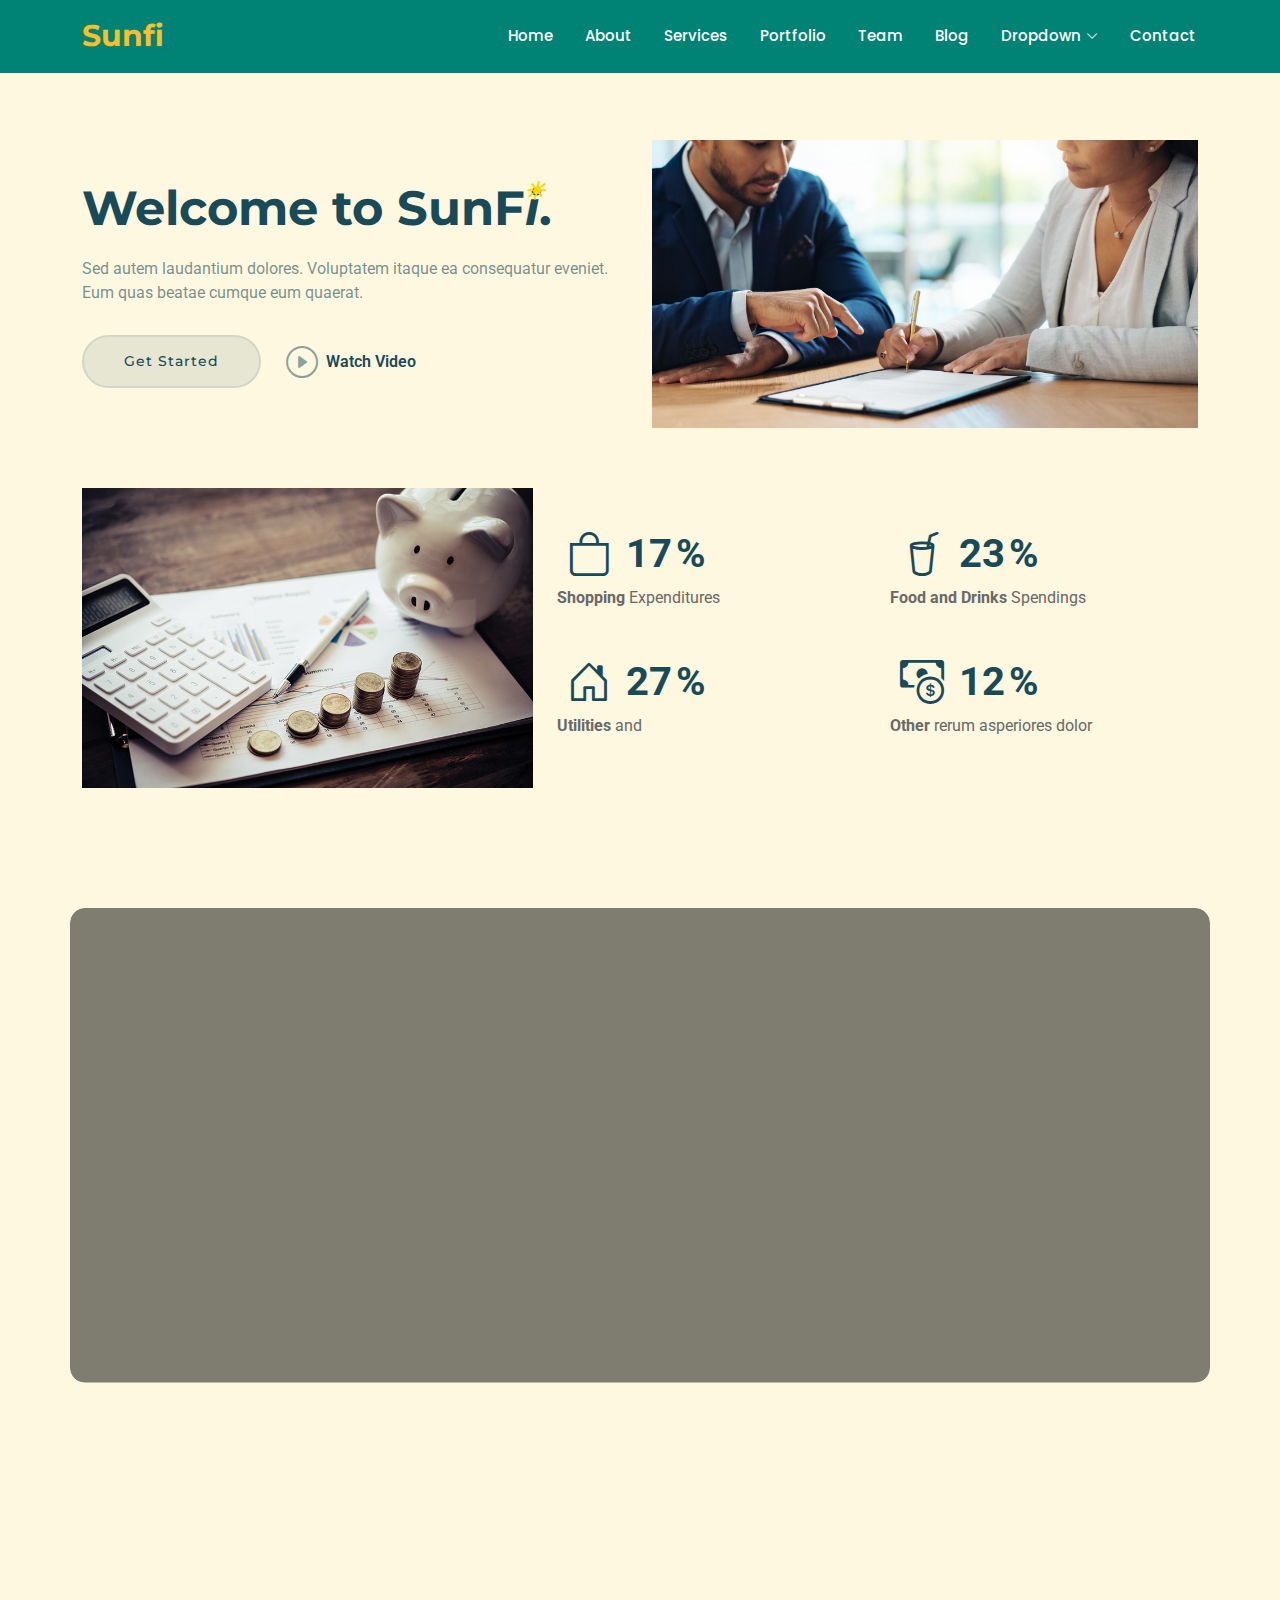
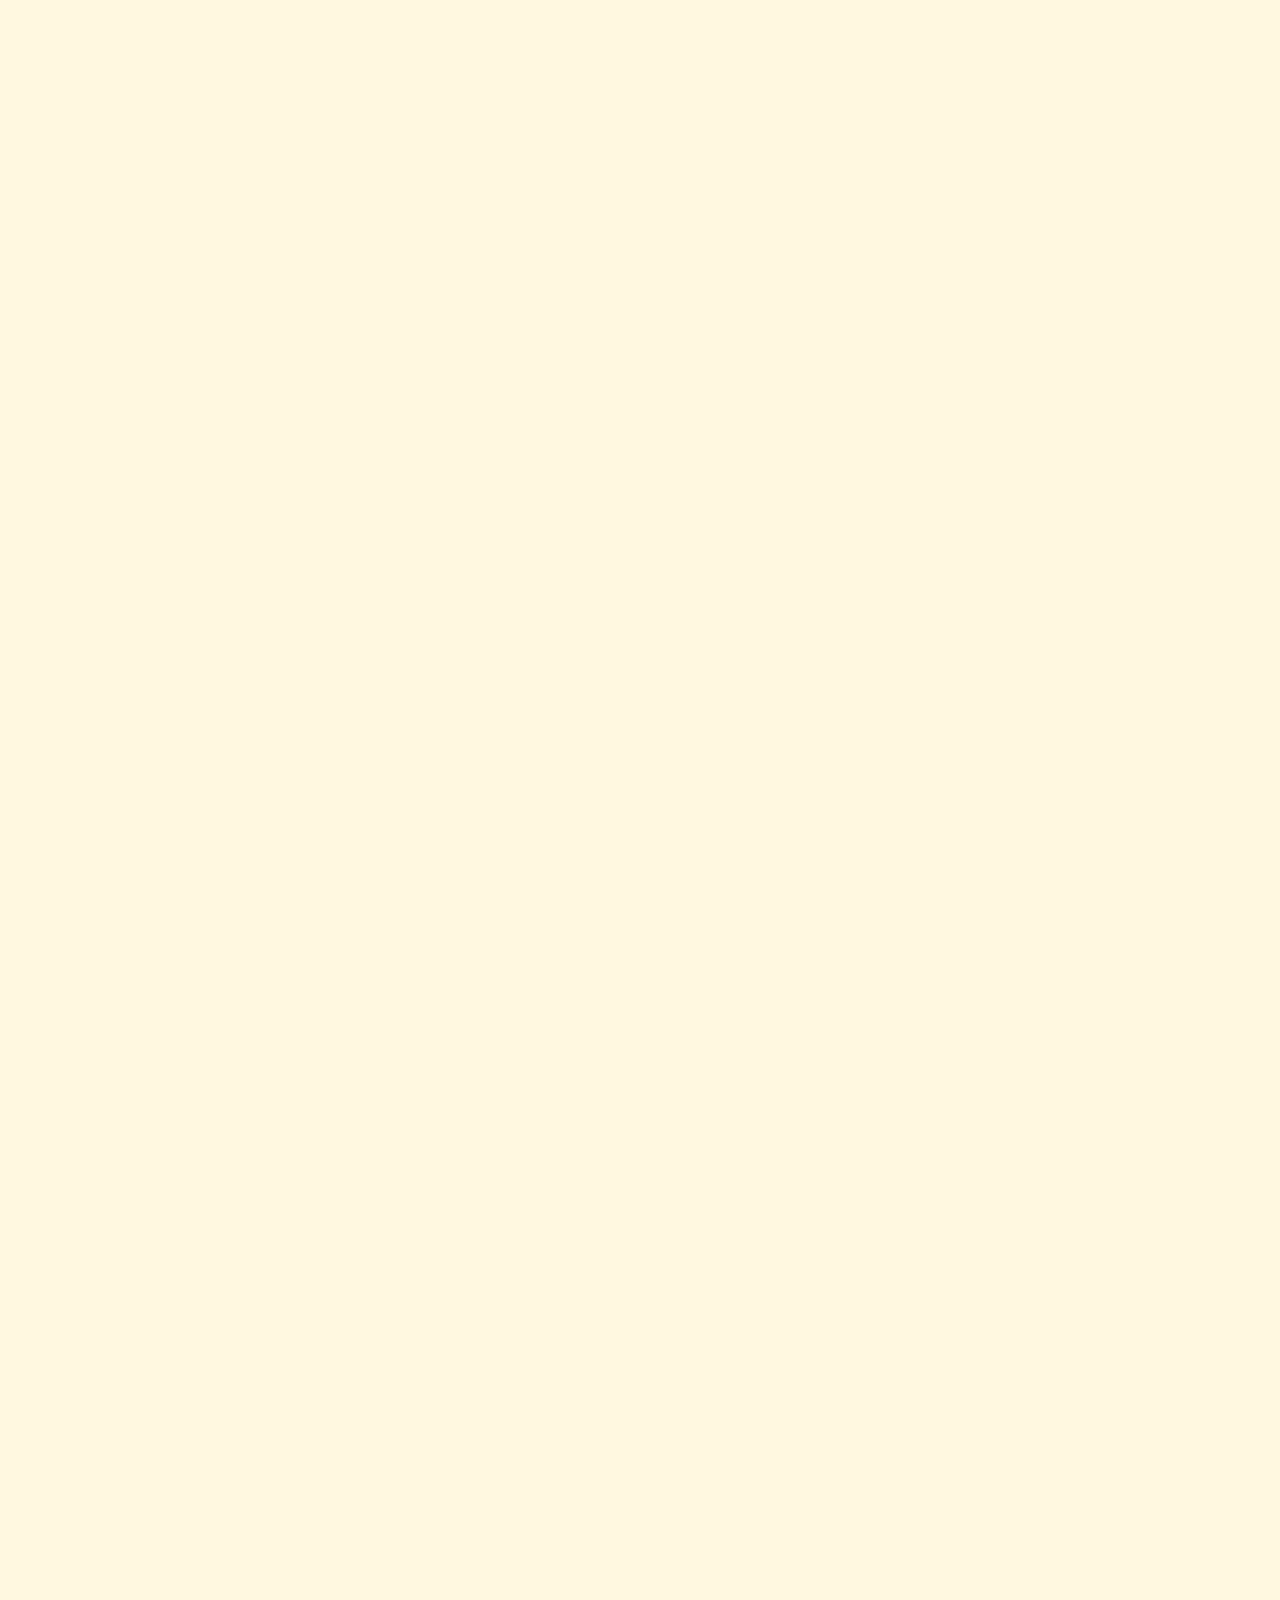
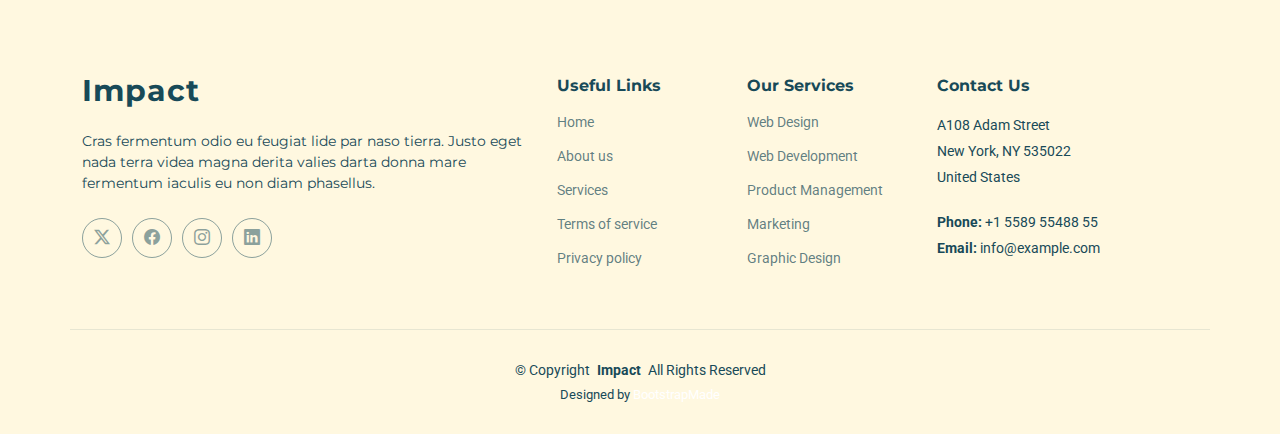
==== Impact/Impact/index.html @ 677fd8f8 "finance health checck" ====
<!DOCTYPE html>
<html lang="en">

<head>
  <meta charset="utf-8">
  <meta content="width=device-width, initial-scale=1.0" name="viewport">
  <title>Index - Impact Bootstrap Template</title>
  <meta name="description" content="">
  <meta name="keywords" content="">

  <!-- Favicons -->
  <link href="assets/img/favicon.png" rel="icon">
  <link href="assets/img/apple-touch-icon.png" rel="apple-touch-icon">

  <!-- Fonts -->
  <link href="https://fonts.googleapis.com" rel="preconnect">
  <link href="https://fonts.gstatic.com" rel="preconnect" crossorigin>
  <link href="https://fonts.googleapis.com/css2?family=Roboto:ital,wght@0,100;0,300;0,400;0,500;0,700;0,900;1,100;1,300;1,400;1,500;1,700;1,900&family=Montserrat:ital,wght@0,100;0,200;0,300;0,400;0,500;0,600;0,700;0,800;0,900;1,100;1,200;1,300;1,400;1,500;1,600;1,700;1,800;1,900&family=Poppins:ital,wght@0,100;0,200;0,300;0,400;0,500;0,600;0,700;0,800;0,900;1,100;1,200;1,300;1,400;1,500;1,600;1,700;1,800;1,900&display=swap" rel="stylesheet">

  <!-- Vendor CSS Files -->
  <link href="assets/vendor/bootstrap/css/bootstrap.min.css" rel="stylesheet">
  <link href="assets/vendor/bootstrap-icons/bootstrap-icons.css" rel="stylesheet">
  <link href="assets/vendor/aos/aos.css" rel="stylesheet">
  <link href="assets/vendor/glightbox/css/glightbox.min.css" rel="stylesheet">
  <link href="assets/vendor/swiper/swiper-bundle.min.css" rel="stylesheet">

  <!-- Main CSS File -->
  <link href="assets/css/main.css" rel="stylesheet">

  <!-- =======================================================
  * Template Name: Impact
  * Template URL: https://bootstrapmade.com/impact-bootstrap-business-website-template/
  * Updated: Aug 07 2024 with Bootstrap v5.3.3
  * Author: BootstrapMade.com
  * License: https://bootstrapmade.com/license/
  ======================================================== -->

  <style>
    .sun-dot {
      position: relative;
      display: inline-block;
  }
  
  .sun-dot::after {
      content: '☀'; /* Sun emoji */
      font-size: 0.5em; /* Reduce the size */
      position: absolute;
      top: -3px; /* Move it up slightly */
      left: -1px; /* Move it closer to the "i" */
      color: gold; /* Keep the gold color */
  }
    </style>
  
</head>

<body class="index-page">

  <header id="header" class="header fixed-top">

    <div class="branding d-flex align-items-cente">

      <div class="container position-relative d-flex align-items-center justify-content-between">
        <a href="index.html" class="logo d-flex align-items-center">
          <!-- Uncomment the line below if you also wish to use an image logo -->
          <!-- <img src="assets/img/logo.png" alt=""> -->
          <h1 class="sitename">Sunfi</h1>
          <span>.</span>
        </a>

        <nav id="navmenu" class="navmenu">
          <ul>
            <li><a href="#hero" class="active">Home<br></a></li>
            <li><a href="#about">About</a></li>
            <li><a href="#services">Services</a></li>
            <li><a href="#portfolio">Portfolio</a></li>
            <li><a href="#team">Team</a></li>
            <li><a href="blog.html">Blog</a></li>
            <li class="dropdown"><a href="#"><span>Dropdown</span> <i class="bi bi-chevron-down toggle-dropdown"></i></a>
              <ul>
                <li><a href="#">Dropdown 1</a></li>
                <li class="dropdown"><a href="#"><span>Deep Dropdown</span> <i class="bi bi-chevron-down toggle-dropdown"></i></a>
                  <ul>
                    <li><a href="#">Deep Dropdown 1</a></li>
                    <li><a href="#">Deep Dropdown 2</a></li>
                    <li><a href="#">Deep Dropdown 3</a></li>
                    <li><a href="#">Deep Dropdown 4</a></li>
                    <li><a href="#">Deep Dropdown 5</a></li>
                  </ul>
                </li>
                <li><a href="#">Dropdown 2</a></li>
                <li><a href="#">Dropdown 3</a></li>
                <li><a href="#">Dropdown 4</a></li>
              </ul>
            </li>
            <li><a href="#contact">Contact</a></li>
          </ul>
          <i class="mobile-nav-toggle d-xl-none bi bi-list"></i>
        </nav>

      </div>

    </div>

  </header>

  <main class="main">

    <!-- Hero Section -->
    <section id="hero" class="hero section accent-background">

      <div class="container position-relative" data-aos="fade-up" data-aos-delay="100">
        <div class="row gy-5 justify-content-between">
          <div class="col-lg-6 order-2 order-lg-1 d-flex flex-column justify-content-center">
            <h2>
              <span>Welcome to </span>
              <span class="accent">SunF<i class="sun-dot">i</i>.</span>
            </h2>
            <p>Sed autem laudantium dolores. Voluptatem itaque ea consequatur eveniet. Eum quas beatae cumque eum quaerat.</p>
            <div class="d-flex">
              <a href="#services" class="btn-get-started">Get Started</a>
              <a href="https://www.youtube.com/watch?v=Y7f98aduVJ8" class="glightbox btn-watch-video d-flex align-items-center"><i class="bi bi-play-circle"></i><span>Watch Video</span></a>
            </div>
          </div>
          <div class="col-lg-6 order-1 order-lg-4">
            <img src="assets/img/finance_img_main.jpg" class="img-fluid" alt="">
          </div>
        </div>
      </div>

      
    </section><!-- /Hero Section -->

    

    <!-- Stats Section -->
    <section id="stats" class="stats section">

      <div class="container" data-aos="fade-up" data-aos-delay="100">

        <div class="row gy-4 align-items-center">

          <div class="col-lg-5">
            <img src="assets/img/financialhealth2.jpg" alt="" class="img-fluid">
          </div>

          <div class="col-lg-7">

            <div class="row gy-4">

              <div class="col-lg-6">
                <div class="stats-item d-flex">
                  <i class="bi bi-bag flex-shrink-0"></i>
                  <div style="display: flex; align-items: center; gap: 4px;">
                    <span data-purecounter-start="0" data-purecounter-end="22" data-purecounter-duration="1" class="purecounter"></span>
                    <span class="percentage-symbol">%</span>
                    
                  </div>  
                </div>
                
                <p style="display: flex; align-items: left; gap: 4px; color:  rgb(105, 105, 105)"><strong>Shopping</strong> <span>Expenditures</span></p>
              </div><!-- End Stats Item -->

              <div class="col-lg-6">
                <div class="stats-item d-flex">
                  <i class="bi bi-cup-straw flex-shrink-0"></i>
                  <div style="display: flex; align-items: center; gap: 4px;">
                    <span data-purecounter-start="0" data-purecounter-end="29" data-purecounter-duration="1" class="purecounter"></span>
                    <span class="percentage-symbol">%</span>  
                  </div>
                </div>
               <p style="display: flex; align-items: center; gap: 4px; color:  rgb(105, 105, 105)"><strong>Food and Drinks</strong> <span>Spendings</span></p>
              </div><!-- End Stats Item -->

              <div class="col-lg-6">
                <div class="stats-item d-flex">
                  <i class="bi bi-house-door flex-shrink-0"></i>
                  <div style="display: flex; align-items: center; gap: 4px;">
                    <span data-purecounter-start="0" data-purecounter-end="34" data-purecounter-duration="1" class="purecounter"></span>
                    <span class="percentage-symbol">%</span>
                  </div>
                </div>
                <p style="display: flex; align-items: left; gap: 4px; color:  rgb(105, 105, 105)"><strong>Utilities</strong> <span>and</span></p>
              </div><!-- End Stats Item -->

              <div class="col-lg-6">
                <div class="stats-item d-flex">
                  <i class="bi bi-cash-coin flex-shrink-0"></i>
                  <div style="display: flex; align-items: center; gap: 4px;">
                    <span data-purecounter-start="0" data-purecounter-end="15" data-purecounter-duration="1" class="purecounter"></span>
                    <span class="percentage-symbol">%</span>
                  </div>
                </div>
                <p style="display: flex; align-items: left; gap: 4px; color:  rgb(105, 105, 105)"><strong>Other</strong> <span>rerum asperiores dolor</span></p>
                  
              </div><!-- End Stats Item -->
              
              
            </div>

          </div>

        </div>

      </div>

    </section><!-- /Stats Section -->

    <!-- Call To Action Section -->
    <section id="call-to-action" class="call-to-action section dark-background">

      <div class="container">
        <img src="assets/img/cta-bg.jpg" alt="">
        <div class="content row justify-content-center" data-aos="zoom-in" data-aos-delay="100">
          <div class="col-xl-10">
            <div class="text-center">
              <a href="https://www.youtube.com/watch?v=Y7f98aduVJ8" class="glightbox play-btn"></a>
              <h3>Call To Action</h3>
              <p>Duis aute irure dolor in reprehenderit in voluptate velit esse cillum dolore eu fugiat nulla pariatur. Excepteur sint occaecat cupidatat non proident, sunt in culpa qui officia deserunt mollit anim id est laborum.</p>
              <a class="cta-btn" href="#">Call To Action</a>
            </div>
          </div>
        </div>
      </div>

    </section><!-- /Call To Action Section -->

    <!-- Services Section -->
    <section id="services" class="services section">

      <!-- Section Title -->
      <div class="container section-title" data-aos="fade-up">
        <h2>Our Services</h2>
        <p>Necessitatibus eius consequatur ex aliquid fuga eum quidem sint consectetur velit</p>
      </div><!-- End Section Title -->

      <div class="container">

        <div class="row gy-4">

          <div class="col-lg-3 col-md-6" data-aos="fade-up" data-aos-delay="100">
            <div class="service-item  position-relative">
              <div class="icon">
                <i class="bi bi-activity"></i>
              </div>
              <h3>Personal Finance</h3>
              <p>Provident nihil minus qui consequatur non omnis maiores. Eos accusantium minus dolores iure perferendis tempore et consequatur.</p>
              <a href="service-details.html" class="readmore stretched-link">Chat With Sunny <i class="bi bi-arrow-right"></i></a>
            </div>
          </div><!-- End Service Item -->

          <div class="col-lg-3 col-md-6" data-aos="fade-up" data-aos-delay="200">
            <div class="service-item position-relative">
              <div class="icon">
                <i class="bi bi-broadcast"></i>
              </div>
              <h3>Investments</h3>
              <p>Ut autem aut autem non a. Sint sint sit facilis nam iusto sint. Libero corrupti neque eum hic non ut nesciunt dolorem.</p>
              <a href="service-details.html" class="readmore stretched-link">Chat With Sunny <i class="bi bi-arrow-right"></i></a>
            </div>
          </div><!-- End Service Item -->

          <div class="col-lg-3 col-md-6" data-aos="fade-up" data-aos-delay="300">
            <div class="service-item position-relative">
              <div class="icon">
                <i class="bi bi-easel"></i>
              </div>
              <h3>Financial Products</h3>
              <p>Ut excepturi voluptatem nisi sed. Quidem fuga consequatur. Minus ea aut. Vel qui id voluptas adipisci eos earum corrupti.</p>
              <a href="service-details.html" class="readmore stretched-link">Chat With Sunny <i class="bi bi-arrow-right"></i></a>
            </div>
          </div><!-- End Service Item -->

          <div class="col-lg-3 col-md-6" data-aos="fade-up" data-aos-delay="200">
            <div class="service-item position-relative">
              <div class="icon">
                <i class="bi bi-broadcast"></i>
              </div>
              <h3>Insurances</h3>
              <p>Ut autem aut autem non a. Sint sint sit facilis nam iusto sint. Libero corrupti neque eum hic non ut nesciunt dolorem.</p>
              <a href="service-details.html" class="readmore stretched-link">Chat With Sunny <i class="bi bi-arrow-right"></i></a>
            </div>
          </div><!-- End Service Item -->


        </div>

      </div>

    </section><!-- /Services Section -->

   

   


    <!-- Pricing Section -->
    <section id="pricing" class="pricing section">

      <!-- Section Title -->
      <div class="container section-title" data-aos="fade-up">
        <h2>Pricing</h2>
        <p>Necessitatibus eius consequatur ex aliquid fuga eum quidem sint consectetur velit</p>
      </div><!-- End Section Title -->

      <div class="container" data-aos="zoom-in" data-aos-delay="100">

        <div class="row g-4">

          <div class="col-lg-4">
            <div class="pricing-item">
              <h3>Free Plan</h3>
              <div class="icon">
                <i class="bi bi-box"></i>
              </div>
              <h4><sup>$</sup>0<span> / month</span></h4>
              <ul>
                <li><i class="bi bi-check"></i> <span>Quam adipiscing vitae proin</span></li>
                <li><i class="bi bi-check"></i> <span>Nec feugiat nisl pretium</span></li>
                <li><i class="bi bi-check"></i> <span>Nulla at volutpat diam uteera</span></li>
                <li class="na"><i class="bi bi-x"></i> <span>Pharetra massa massa ultricies</span></li>
                <li class="na"><i class="bi bi-x"></i> <span>Massa ultricies mi quis hendrerit</span></li>
              </ul>
              <div class="text-center"><a href="#" class="buy-btn">Buy Now</a></div>
            </div>
          </div><!-- End Pricing Item -->

          <div class="col-lg-4">
            <div class="pricing-item featured">
              <h3>Business Plan</h3>
              <div class="icon">
                <i class="bi bi-rocket"></i>
              </div>

              <h4><sup>$</sup>29<span> / month</span></h4>
              <ul>
                <li><i class="bi bi-check"></i> <span>Quam adipiscing vitae proin</span></li>
                <li><i class="bi bi-check"></i> <span>Nec feugiat nisl pretium</span></li>
                <li><i class="bi bi-check"></i> <span>Nulla at volutpat diam uteera</span></li>
                <li><i class="bi bi-check"></i> <span>Pharetra massa massa ultricies</span></li>
                <li><i class="bi bi-check"></i> <span>Massa ultricies mi quis hendrerit</span></li>
              </ul>
              <div class="text-center"><a href="#" class="buy-btn">Buy Now</a></div>
            </div>
          </div><!-- End Pricing Item -->

          <div class="col-lg-4">
            <div class="pricing-item">
              <h3>Developer Plan</h3>
              <div class="icon">
                <i class="bi bi-send"></i>
              </div>
              <h4><sup>$</sup>49<span> / month</span></h4>
              <ul>
                <li><i class="bi bi-check"></i> <span>Quam adipiscing vitae proin</span></li>
                <li><i class="bi bi-check"></i> <span>Nec feugiat nisl pretium</span></li>
                <li><i class="bi bi-check"></i> <span>Nulla at volutpat diam uteera</span></li>
                <li><i class="bi bi-check"></i> <span>Pharetra massa massa ultricies</span></li>
                <li><i class="bi bi-check"></i> <span>Massa ultricies mi quis hendrerit</span></li>
              </ul>
              <div class="text-center"><a href="#" class="buy-btn">Buy Now</a></div>
            </div>
          </div><!-- End Pricing Item -->

        </div>

      </div>

    </section><!-- /Pricing Section -->

    

    


  </main>

  <footer id="footer" class="footer accent-background">

    <div class="container footer-top">
      <div class="row gy-4">
        <div class="col-lg-5 col-md-12 footer-about">
          <a href="index.html" class="logo d-flex align-items-center">
            <span class="sitename">Impact</span>
          </a>
          <p>Cras fermentum odio eu feugiat lide par naso tierra. Justo eget nada terra videa magna derita valies darta donna mare fermentum iaculis eu non diam phasellus.</p>
          <div class="social-links d-flex mt-4">
            <a href=""><i class="bi bi-twitter-x"></i></a>
            <a href=""><i class="bi bi-facebook"></i></a>
            <a href=""><i class="bi bi-instagram"></i></a>
            <a href=""><i class="bi bi-linkedin"></i></a>
          </div>
        </div>

        <div class="col-lg-2 col-6 footer-links">
          <h4>Useful Links</h4>
          <ul>
            <li><a href="#">Home</a></li>
            <li><a href="#">About us</a></li>
            <li><a href="#">Services</a></li>
            <li><a href="#">Terms of service</a></li>
            <li><a href="#">Privacy policy</a></li>
          </ul>
        </div>

        <div class="col-lg-2 col-6 footer-links">
          <h4>Our Services</h4>
          <ul>
            <li><a href="#">Web Design</a></li>
            <li><a href="#">Web Development</a></li>
            <li><a href="#">Product Management</a></li>
            <li><a href="#">Marketing</a></li>
            <li><a href="#">Graphic Design</a></li>
          </ul>
        </div>

        <div class="col-lg-3 col-md-12 footer-contact text-center text-md-start">
          <h4>Contact Us</h4>
          <p>A108 Adam Street</p>
          <p>New York, NY 535022</p>
          <p>United States</p>
          <p class="mt-4"><strong>Phone:</strong> <span>+1 5589 55488 55</span></p>
          <p><strong>Email:</strong> <span>info@example.com</span></p>
        </div>

      </div>
    </div>

    <div class="container copyright text-center mt-4">
      <p>© <span>Copyright</span> <strong class="px-1 sitename">Impact</strong> <span>All Rights Reserved</span></p>
      <div class="credits">
        <!-- All the links in the footer should remain intact. -->
        <!-- You can delete the links only if you've purchased the pro version. -->
        <!-- Licensing information: https://bootstrapmade.com/license/ -->
        <!-- Purchase the pro version with working PHP/AJAX contact form: [buy-url] -->
        Designed by <a href="https://bootstrapmade.com/">BootstrapMade</a>
      </div>
    </div>

  </footer>

  <!-- Scroll Top -->
  <a href="#" id="scroll-top" class="scroll-top d-flex align-items-center justify-content-center"><i class="bi bi-arrow-up-short"></i></a>

  <!-- Preloader -->
  <div id="preloader"></div>

  <!-- Vendor JS Files -->
  <script src="assets/vendor/bootstrap/js/bootstrap.bundle.min.js"></script>
  <script src="assets/vendor/php-email-form/validate.js"></script>
  <script src="assets/vendor/aos/aos.js"></script>
  <script src="assets/vendor/glightbox/js/glightbox.min.js"></script>
  <script src="assets/vendor/swiper/swiper-bundle.min.js"></script>
  <script src="assets/vendor/purecounter/purecounter_vanilla.js"></script>
  <script src="assets/vendor/imagesloaded/imagesloaded.pkgd.min.js"></script>
  <script src="assets/vendor/isotope-layout/isotope.pkgd.min.js"></script>

  <!-- Main JS File -->
  <script src="assets/js/main.js"></script>

</body>

</html>
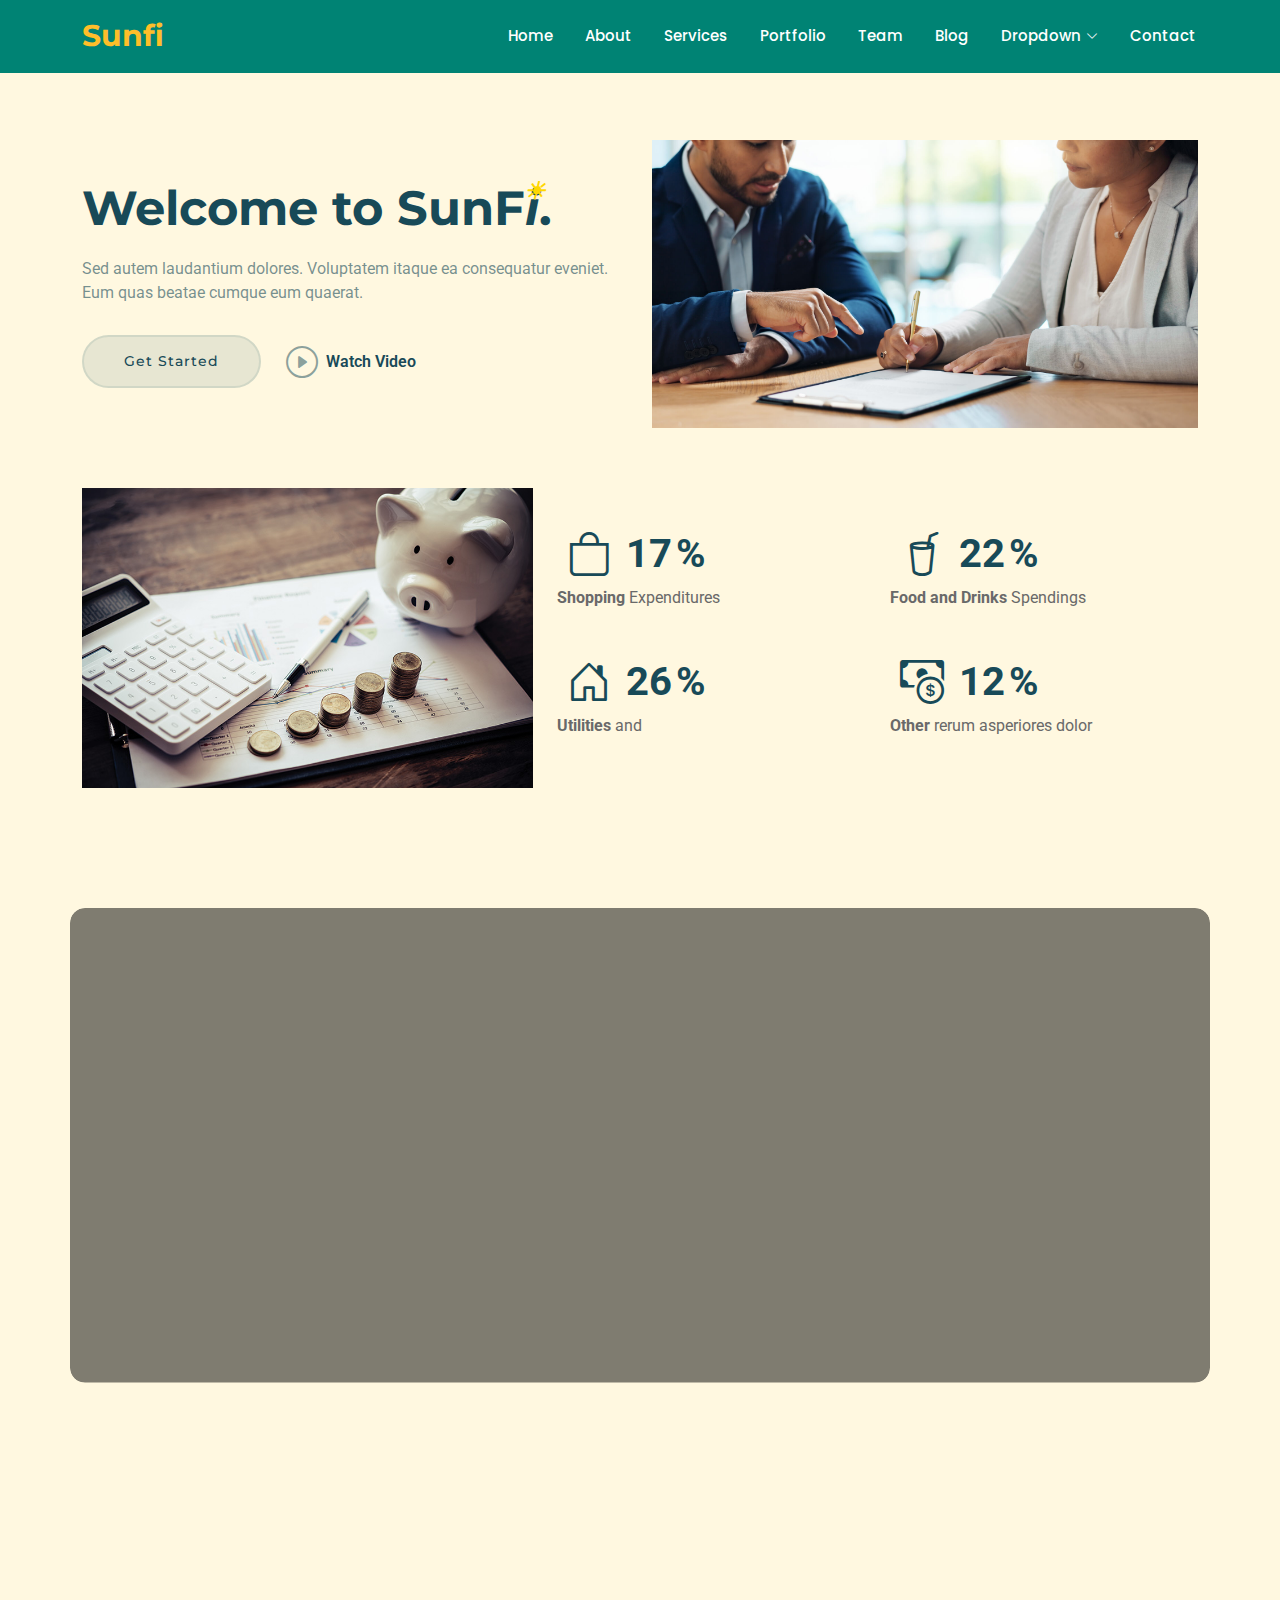
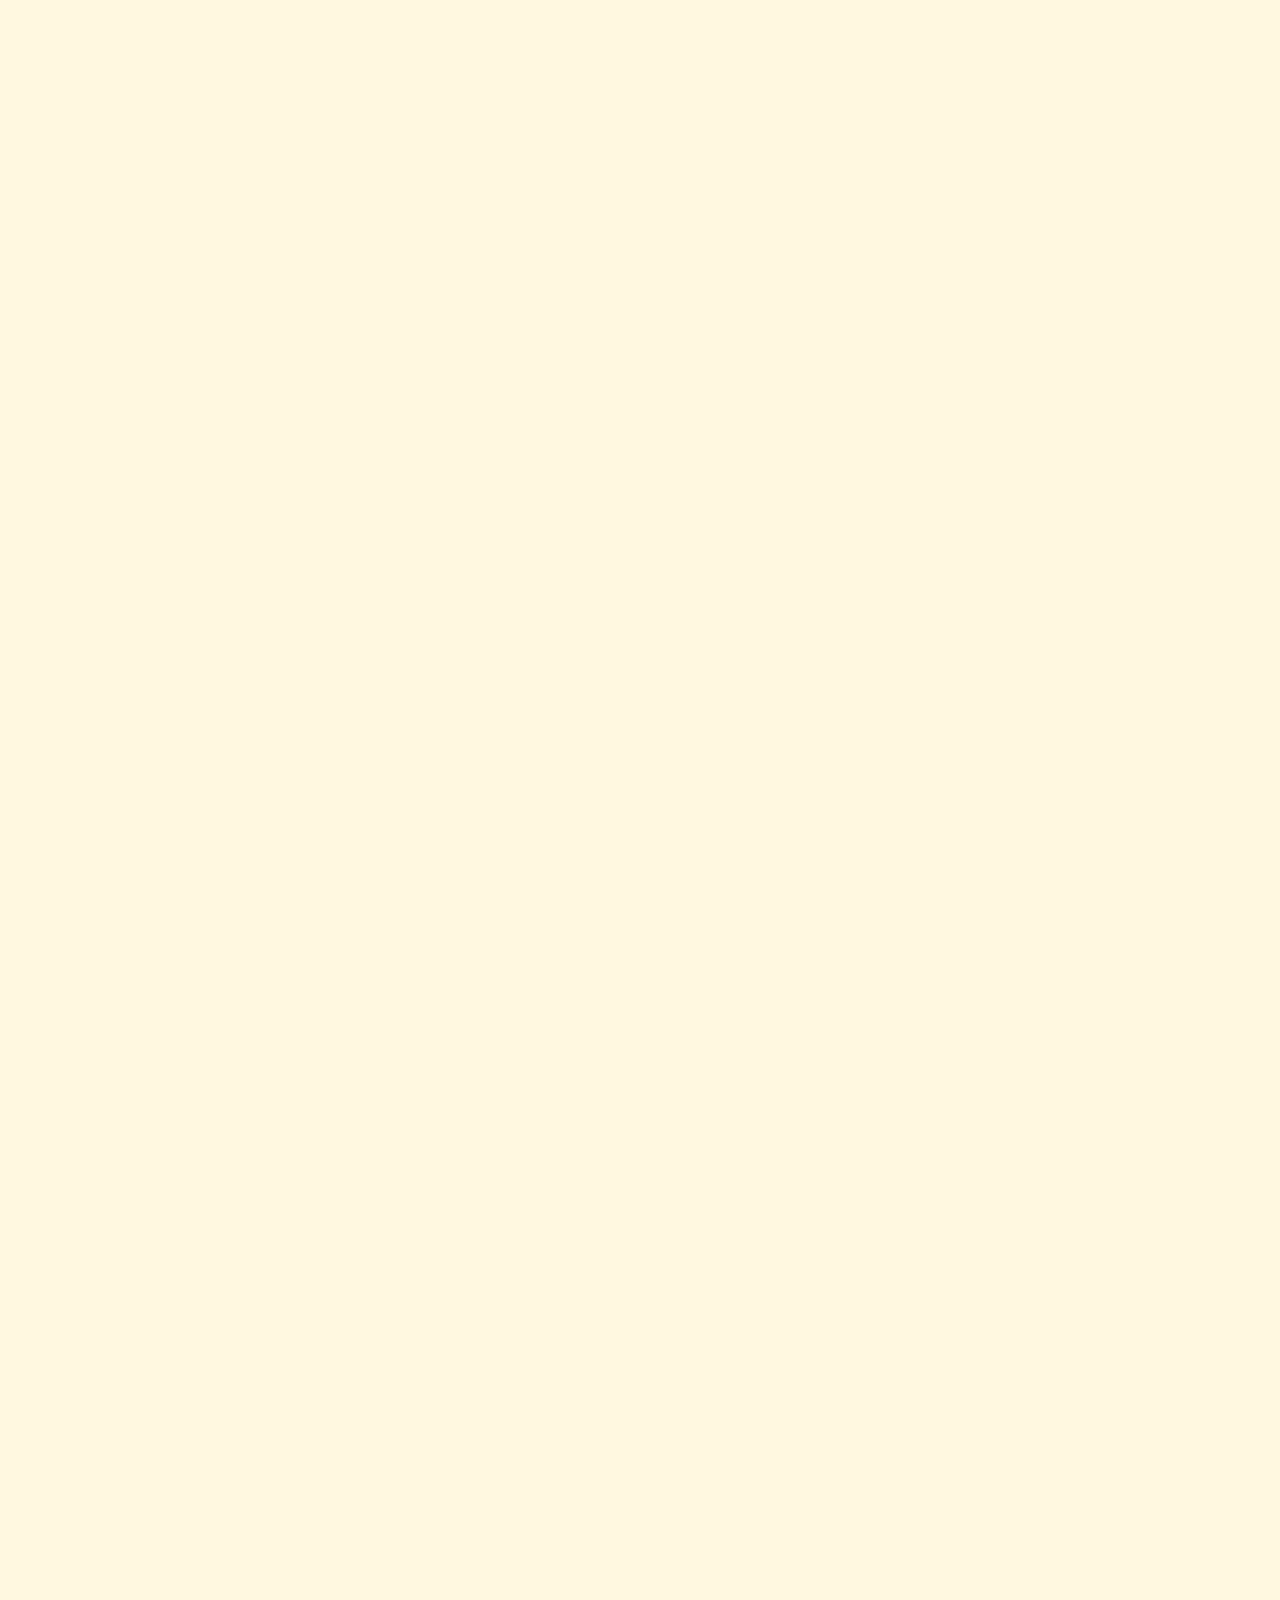
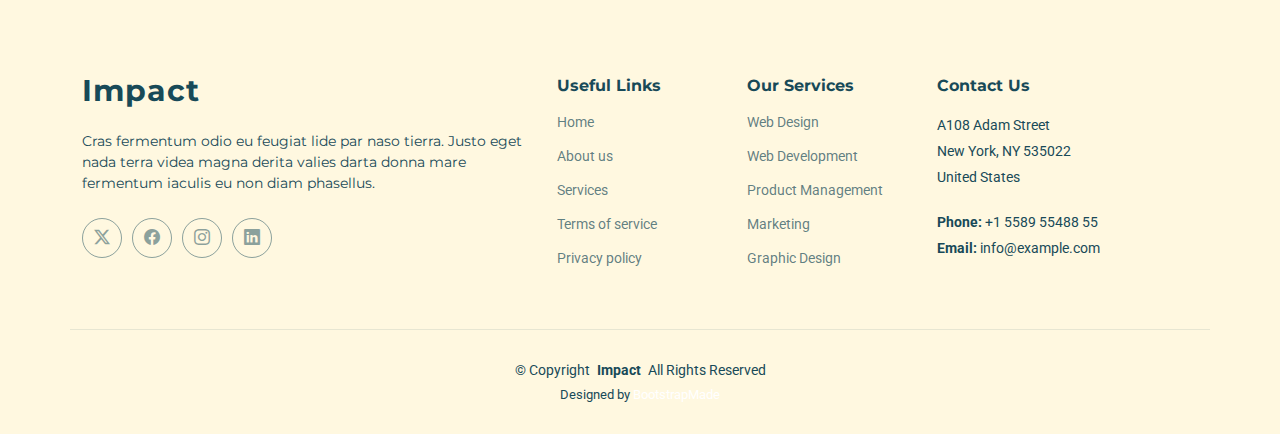
==== commit c3e2f228: "all services" ====
--- a/Impact/Impact/index.html
+++ b/Impact/Impact/index.html
@@ -55,6 +55,7 @@
 
 <body class="index-page">
 
+  <script src="/Impact/Impact/assets/js/script.js"></script>
   <header id="header" class="header fixed-top">
 
     <div class="branding d-flex align-items-cente">
@@ -243,8 +244,8 @@
                 <i class="bi bi-activity"></i>
               </div>
               <h3>Personal Finance</h3>
-              <p>Provident nihil minus qui consequatur non omnis maiores. Eos accusantium minus dolores iure perferendis tempore et consequatur.</p>
-              <a href="service-details.html" class="readmore stretched-link">Chat With Sunny <i class="bi bi-arrow-right"></i></a>
+              <p>1111111  Provident nihil minus qui consequatur non omnis maiores. Eos accusantium minus dolores iure perferendis tempore et consequatur.</p>
+              <a href="http://127.0.0.1:5000" class="readmore stretched-link">Chat With Sunny <i class="bi bi-arrow-right"></i></a>
             </div>
           </div><!-- End Service Item -->
 
@@ -255,7 +256,7 @@
               </div>
               <h3>Investments</h3>
               <p>Ut autem aut autem non a. Sint sint sit facilis nam iusto sint. Libero corrupti neque eum hic non ut nesciunt dolorem.</p>
-              <a href="service-details.html" class="readmore stretched-link">Chat With Sunny <i class="bi bi-arrow-right"></i></a>
+              <a href="http://127.0.0.1:5000" class="readmore stretched-link">Chat With Sunny <i class="bi bi-arrow-right"></i></a>
             </div>
           </div><!-- End Service Item -->
 
@@ -266,7 +267,7 @@
               </div>
               <h3>Financial Products</h3>
               <p>Ut excepturi voluptatem nisi sed. Quidem fuga consequatur. Minus ea aut. Vel qui id voluptas adipisci eos earum corrupti.</p>
-              <a href="service-details.html" class="readmore stretched-link">Chat With Sunny <i class="bi bi-arrow-right"></i></a>
+              <a href="http://127.0.0.1:5000" class="readmore stretched-link">Chat With Sunny <i class="bi bi-arrow-right"></i></a>
             </div>
           </div><!-- End Service Item -->
 
@@ -277,7 +278,7 @@
               </div>
               <h3>Insurances</h3>
               <p>Ut autem aut autem non a. Sint sint sit facilis nam iusto sint. Libero corrupti neque eum hic non ut nesciunt dolorem.</p>
-              <a href="service-details.html" class="readmore stretched-link">Chat With Sunny <i class="bi bi-arrow-right"></i></a>
+              <a href="http://127.0.0.1:5000" class="readmore stretched-link">Chat With Sunny <i class="bi bi-arrow-right"></i></a>
             </div>
           </div><!-- End Service Item -->
 
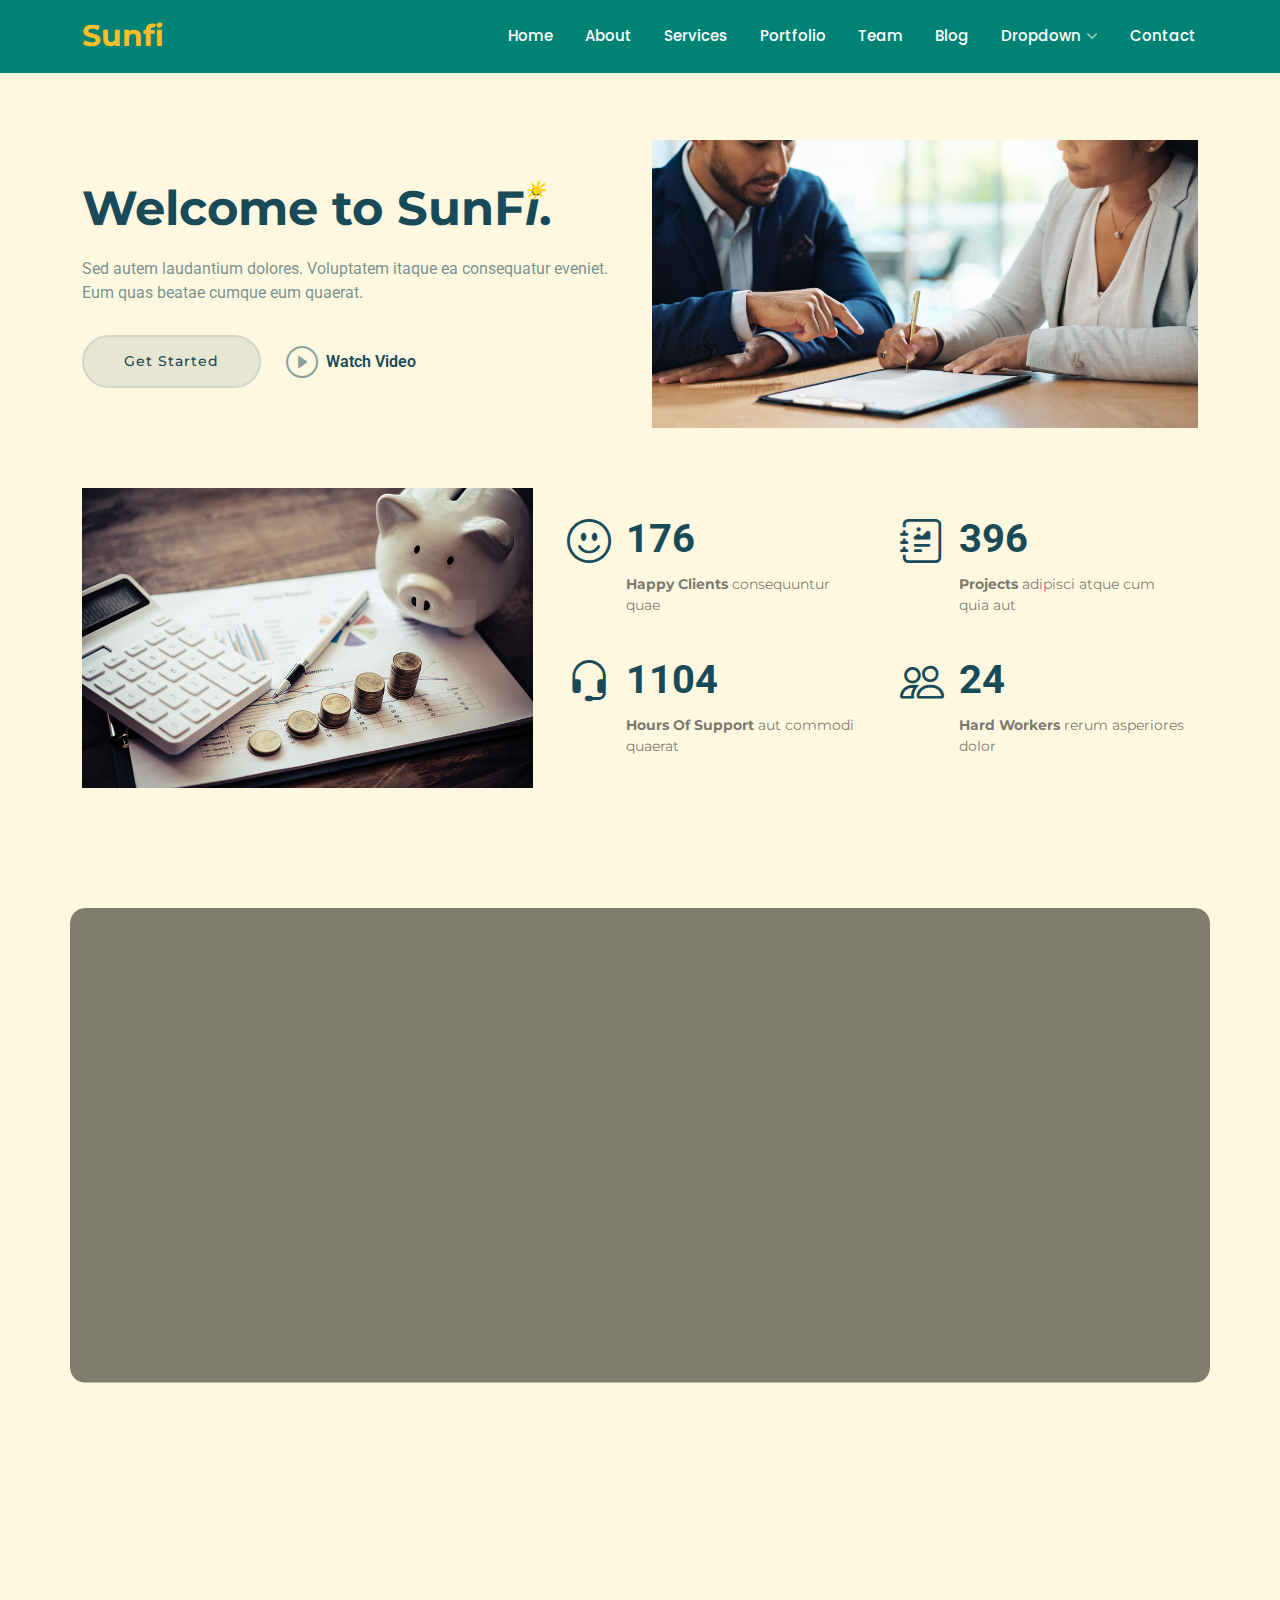
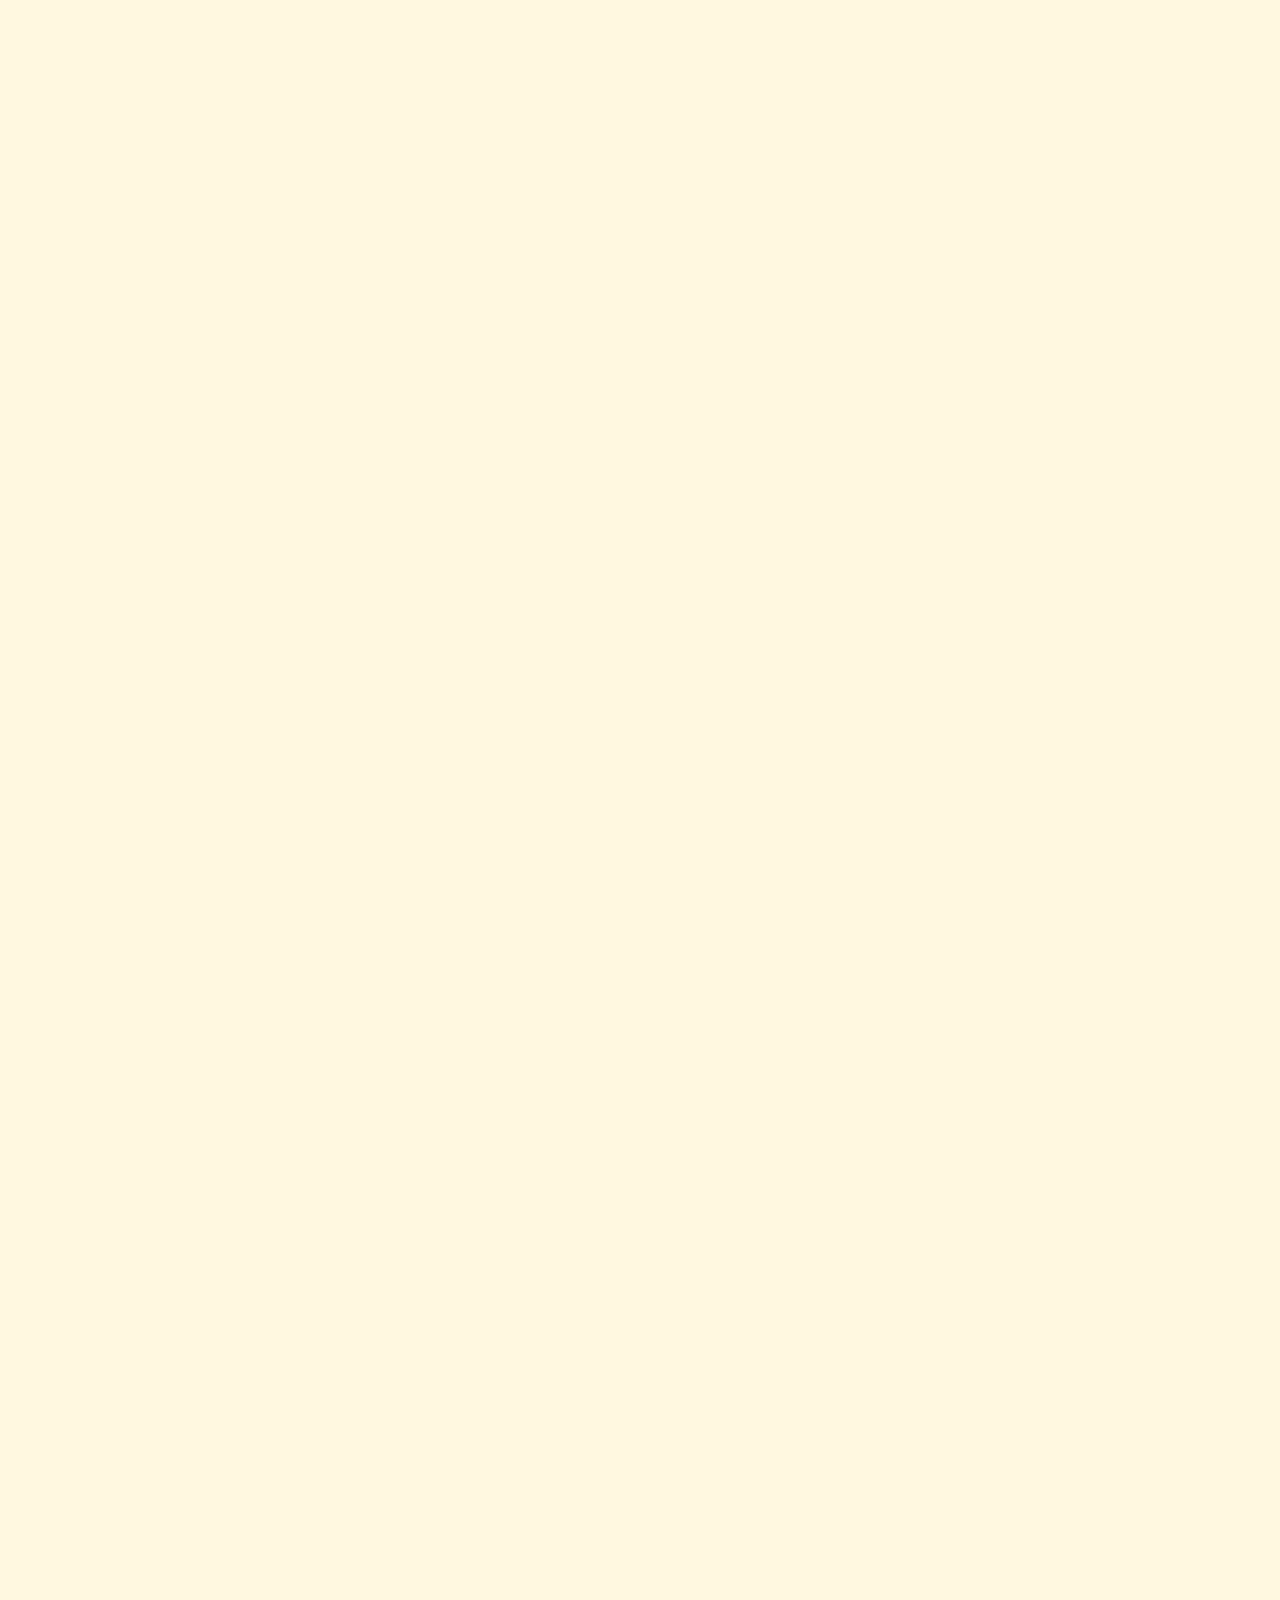
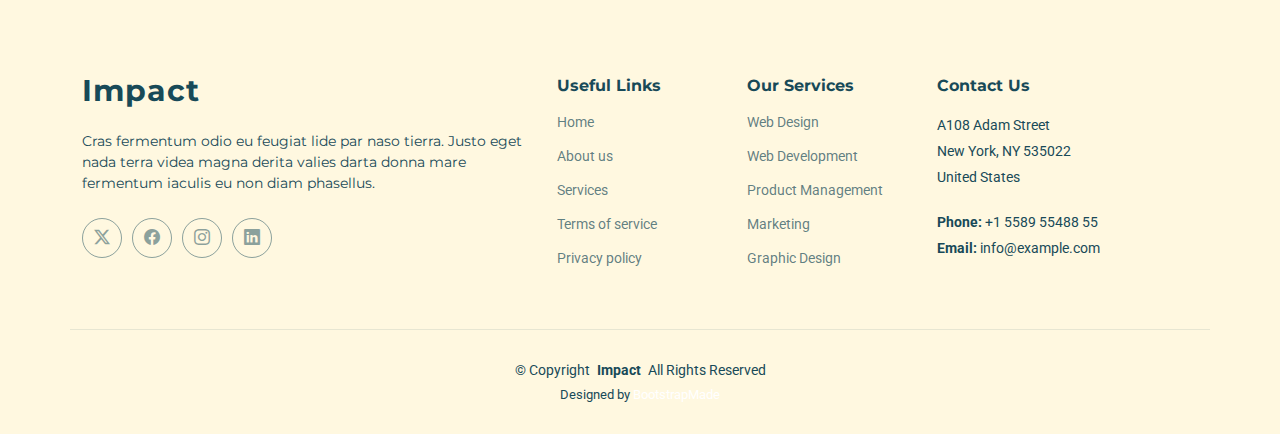
==== commit 80431cda: ""Added Sunny"" ====
--- a/Impact/Impact/index.html
+++ b/Impact/Impact/index.html
@@ -55,7 +55,6 @@
 
 <body class="index-page">
 
-  <script src="/Impact/Impact/assets/js/script.js"></script>
   <header id="header" class="header fixed-top">
 
     <div class="branding d-flex align-items-cente">
@@ -150,49 +149,42 @@
 
               <div class="col-lg-6">
                 <div class="stats-item d-flex">
-                  <i class="bi bi-bag flex-shrink-0"></i>
-                  <div style="display: flex; align-items: center; gap: 4px;">
-                    <span data-purecounter-start="0" data-purecounter-end="22" data-purecounter-duration="1" class="purecounter"></span>
-                    <span class="percentage-symbol">%</span>
-                    
-                  </div>  
+                  <i class="bi bi-emoji-smile flex-shrink-0"></i>
+                  <div>
+                    <span data-purecounter-start="0" data-purecounter-end="232" data-purecounter-duration="1" class="purecounter"></span>
+                    <p><strong>Happy Clients</strong> <span>consequuntur quae</span></p>
+                  </div>
                 </div>
-                
-                <p style="display: flex; align-items: left; gap: 4px; color:  rgb(105, 105, 105)"><strong>Shopping</strong> <span>Expenditures</span></p>
               </div><!-- End Stats Item -->
 
               <div class="col-lg-6">
                 <div class="stats-item d-flex">
-                  <i class="bi bi-cup-straw flex-shrink-0"></i>
-                  <div style="display: flex; align-items: center; gap: 4px;">
-                    <span data-purecounter-start="0" data-purecounter-end="29" data-purecounter-duration="1" class="purecounter"></span>
-                    <span class="percentage-symbol">%</span>  
+                  <i class="bi bi-journal-richtext flex-shrink-0"></i>
+                  <div>
+                    <span data-purecounter-start="0" data-purecounter-end="521" data-purecounter-duration="1" class="purecounter"></span>
+                    <p><strong>Projects</strong> <span>adipisci atque cum quia aut</span></p>
                   </div>
                 </div>
-               <p style="display: flex; align-items: center; gap: 4px; color:  rgb(105, 105, 105)"><strong>Food and Drinks</strong> <span>Spendings</span></p>
               </div><!-- End Stats Item -->
 
               <div class="col-lg-6">
                 <div class="stats-item d-flex">
-                  <i class="bi bi-house-door flex-shrink-0"></i>
-                  <div style="display: flex; align-items: center; gap: 4px;">
-                    <span data-purecounter-start="0" data-purecounter-end="34" data-purecounter-duration="1" class="purecounter"></span>
-                    <span class="percentage-symbol">%</span>
+                  <i class="bi bi-headset flex-shrink-0"></i>
+                  <div>
+                    <span data-purecounter-start="0" data-purecounter-end="1453" data-purecounter-duration="1" class="purecounter"></span>
+                    <p><strong>Hours Of Support</strong> <span>aut commodi quaerat</span></p>
                   </div>
                 </div>
-                <p style="display: flex; align-items: left; gap: 4px; color:  rgb(105, 105, 105)"><strong>Utilities</strong> <span>and</span></p>
               </div><!-- End Stats Item -->
 
               <div class="col-lg-6">
                 <div class="stats-item d-flex">
-                  <i class="bi bi-cash-coin flex-shrink-0"></i>
-                  <div style="display: flex; align-items: center; gap: 4px;">
-                    <span data-purecounter-start="0" data-purecounter-end="15" data-purecounter-duration="1" class="purecounter"></span>
-                    <span class="percentage-symbol">%</span>
+                  <i class="bi bi-people flex-shrink-0"></i>
+                  <div>
+                    <span data-purecounter-start="0" data-purecounter-end="32" data-purecounter-duration="1" class="purecounter"></span>
+                    <p><strong>Hard Workers</strong> <span>rerum asperiores dolor</span></p>
                   </div>
                 </div>
-                <p style="display: flex; align-items: left; gap: 4px; color:  rgb(105, 105, 105)"><strong>Other</strong> <span>rerum asperiores dolor</span></p>
-                  
               </div><!-- End Stats Item -->
               
               
@@ -244,8 +236,8 @@
                 <i class="bi bi-activity"></i>
               </div>
               <h3>Personal Finance</h3>
-              <p>1111111  Provident nihil minus qui consequatur non omnis maiores. Eos accusantium minus dolores iure perferendis tempore et consequatur.</p>
-              <a href="http://127.0.0.1:5000" class="readmore stretched-link">Chat With Sunny <i class="bi bi-arrow-right"></i></a>
+              <p>Provident nihil minus qui consequatur non omnis maiores. Eos accusantium minus dolores iure perferendis tempore et consequatur.</p>
+              <a href="sunny_session.html" class="readmore stretched-link">Chat With Sunny <i class="bi bi-arrow-right"></i></a>
             </div>
           </div><!-- End Service Item -->
 
@@ -256,7 +248,7 @@
               </div>
               <h3>Investments</h3>
               <p>Ut autem aut autem non a. Sint sint sit facilis nam iusto sint. Libero corrupti neque eum hic non ut nesciunt dolorem.</p>
-              <a href="http://127.0.0.1:5000" class="readmore stretched-link">Chat With Sunny <i class="bi bi-arrow-right"></i></a>
+              <a href="sunny_session.html" class="readmore stretched-link">Chat With Sunny <i class="bi bi-arrow-right"></i></a>
             </div>
           </div><!-- End Service Item -->
 
@@ -267,7 +259,7 @@
               </div>
               <h3>Financial Products</h3>
               <p>Ut excepturi voluptatem nisi sed. Quidem fuga consequatur. Minus ea aut. Vel qui id voluptas adipisci eos earum corrupti.</p>
-              <a href="http://127.0.0.1:5000" class="readmore stretched-link">Chat With Sunny <i class="bi bi-arrow-right"></i></a>
+              <a href="sunny_session.html" class="readmore stretched-link">Chat With Sunny <i class="bi bi-arrow-right"></i></a>
             </div>
           </div><!-- End Service Item -->
 
@@ -278,7 +270,7 @@
               </div>
               <h3>Insurances</h3>
               <p>Ut autem aut autem non a. Sint sint sit facilis nam iusto sint. Libero corrupti neque eum hic non ut nesciunt dolorem.</p>
-              <a href="http://127.0.0.1:5000" class="readmore stretched-link">Chat With Sunny <i class="bi bi-arrow-right"></i></a>
+              <a href="sunny_session.html" class="readmore stretched-link">Chat With Sunny <i class="bi bi-arrow-right"></i></a>
             </div>
           </div><!-- End Service Item -->
 
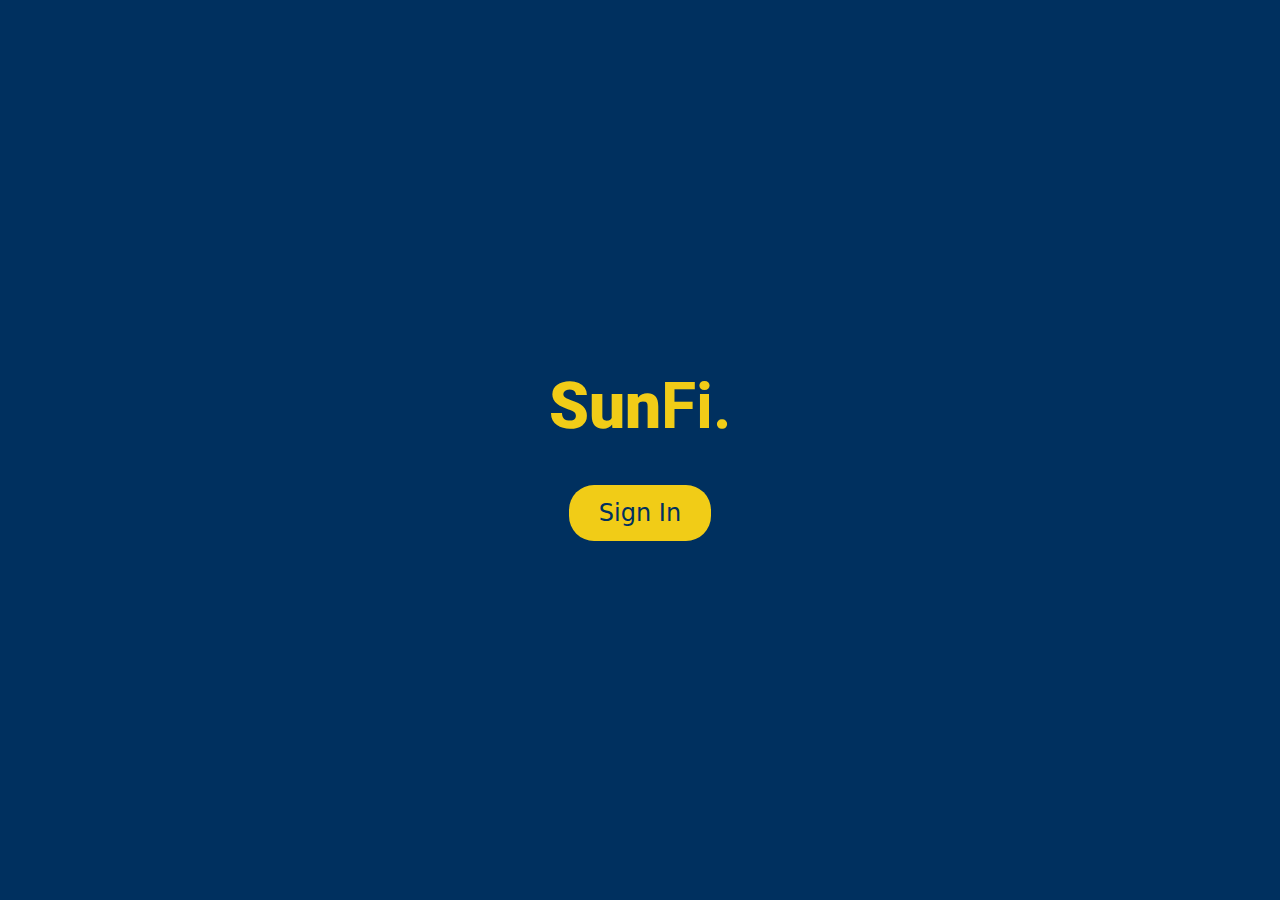
==== commit c55d9278: ""Merge all changes"" ====
--- a/Impact/Impact/index.html
+++ b/Impact/Impact/index.html
@@ -1,455 +1,99 @@
 <!DOCTYPE html>
 <html lang="en">
-
 <head>
-  <meta charset="utf-8">
-  <meta content="width=device-width, initial-scale=1.0" name="viewport">
-  <title>Index - Impact Bootstrap Template</title>
-  <meta name="description" content="">
-  <meta name="keywords" content="">
-
-  <!-- Favicons -->
-  <link href="assets/img/favicon.png" rel="icon">
-  <link href="assets/img/apple-touch-icon.png" rel="apple-touch-icon">
-
-  <!-- Fonts -->
+  <meta charset="UTF-8">
+  <meta name="viewport" content="width=device-width, initial-scale=1.0">
+  <title>SunFi. - Sign In</title>
+  <!-- Bootstrap CSS -->
+  <link href="https://cdn.jsdelivr.net/npm/bootstrap@5.3.0-alpha1/dist/css/bootstrap.min.css" rel="stylesheet">
+  <!-- Custom CSS -->
   <link href="https://fonts.googleapis.com" rel="preconnect">
   <link href="https://fonts.gstatic.com" rel="preconnect" crossorigin>
   <link href="https://fonts.googleapis.com/css2?family=Roboto:ital,wght@0,100;0,300;0,400;0,500;0,700;0,900;1,100;1,300;1,400;1,500;1,700;1,900&family=Montserrat:ital,wght@0,100;0,200;0,300;0,400;0,500;0,600;0,700;0,800;0,900;1,100;1,200;1,300;1,400;1,500;1,600;1,700;1,800;1,900&family=Poppins:ital,wght@0,100;0,200;0,300;0,400;0,500;0,600;0,700;0,800;0,900;1,100;1,200;1,300;1,400;1,500;1,600;1,700;1,800;1,900&display=swap" rel="stylesheet">
 
-  <!-- Vendor CSS Files -->
-  <link href="assets/vendor/bootstrap/css/bootstrap.min.css" rel="stylesheet">
-  <link href="assets/vendor/bootstrap-icons/bootstrap-icons.css" rel="stylesheet">
-  <link href="assets/vendor/aos/aos.css" rel="stylesheet">
-  <link href="assets/vendor/glightbox/css/glightbox.min.css" rel="stylesheet">
-  <link href="assets/vendor/swiper/swiper-bundle.min.css" rel="stylesheet">
+  <style>
+    /* Center everything vertically and horizontally */
+    .main-container {
+      display: flex;
+      flex-direction: column;
+      justify-content: center;
+      align-items: center;
+      height: 100vh;
+      text-align: center;
+      background-color: #00305f;
+    }
 
-  <!-- Main CSS File -->
-  <link href="assets/css/main.css" rel="stylesheet">
+    /* Styling for the SunFi title */
+    .title {
+      font-size: 4rem;
+      font-family: Roboto;
+      font-weight: bold;
+      color: #f1cc17;
+      margin-bottom: 30px;
+    }
 
-  <!-- =======================================================
-  * Template Name: Impact
-  * Template URL: https://bootstrapmade.com/impact-bootstrap-business-website-template/
-  * Updated: Aug 07 2024 with Bootstrap v5.3.3
-  * Author: BootstrapMade.com
-  * License: https://bootstrapmade.com/license/
-  ======================================================== -->
+    /* Styling for the Sign In button */
+    .btn-signin {
+      font-size: 1.5rem;
+      padding: 10px 30px;
+      background-color: #f1cc17;
+      color: #00305f;
+      border: none;
+      border-radius: 25px;
+      cursor: pointer;
+      transition: background-color 0.3s ease;
+    }
 
-  <style>
-    .sun-dot {
-      position: relative;
-      display: inline-block;
-  }
-  
-  .sun-dot::after {
-      content: '☀'; /* Sun emoji */
-      font-size: 0.5em; /* Reduce the size */
-      position: absolute;
-      top: -3px; /* Move it up slightly */
-      left: -1px; /* Move it closer to the "i" */
-      color: gold; /* Keep the gold color */
-  }
-    </style>
-  
+    .btn-signin:hover {
+      background-color: #00305f;
+    }
+
+    /* Modal Styles */
+    .modal-header {
+      background-color: #f1cc17;
+      color: #00305f;
+    }
+    .modal-body {
+      padding: 30px;
+    }
+  </style>
 </head>
+<body>
 
-<body class="index-page">
+  <!-- Main container for the SunFi page -->
+  <div class="main-container">
+    <div class="title"><strong>Sun</strong>Fi.</div>
+    <!-- Sign In button that triggers the modal -->
+    <button class="btn-signin" data-bs-toggle="modal" data-bs-target="#signinModal">Sign In</button>
+  </div>
 
-  <header id="header" class="header fixed-top">
-
-    <div class="branding d-flex align-items-cente">
-
-      <div class="container position-relative d-flex align-items-center justify-content-between">
-        <a href="index.html" class="logo d-flex align-items-center">
-          <!-- Uncomment the line below if you also wish to use an image logo -->
-          <!-- <img src="assets/img/logo.png" alt=""> -->
-          <h1 class="sitename">Sunfi</h1>
-          <span>.</span>
-        </a>
-
-        <nav id="navmenu" class="navmenu">
-          <ul>
-            <li><a href="#hero" class="active">Home<br></a></li>
-            <li><a href="#about">About</a></li>
-            <li><a href="#services">Services</a></li>
-            <li><a href="#portfolio">Portfolio</a></li>
-            <li><a href="#team">Team</a></li>
-            <li><a href="blog.html">Blog</a></li>
-            <li class="dropdown"><a href="#"><span>Dropdown</span> <i class="bi bi-chevron-down toggle-dropdown"></i></a>
-              <ul>
-                <li><a href="#">Dropdown 1</a></li>
-                <li class="dropdown"><a href="#"><span>Deep Dropdown</span> <i class="bi bi-chevron-down toggle-dropdown"></i></a>
-                  <ul>
-                    <li><a href="#">Deep Dropdown 1</a></li>
-                    <li><a href="#">Deep Dropdown 2</a></li>
-                    <li><a href="#">Deep Dropdown 3</a></li>
-                    <li><a href="#">Deep Dropdown 4</a></li>
-                    <li><a href="#">Deep Dropdown 5</a></li>
-                  </ul>
-                </li>
-                <li><a href="#">Dropdown 2</a></li>
-                <li><a href="#">Dropdown 3</a></li>
-                <li><a href="#">Dropdown 4</a></li>
-              </ul>
-            </li>
-            <li><a href="#contact">Contact</a></li>
-          </ul>
-          <i class="mobile-nav-toggle d-xl-none bi bi-list"></i>
-        </nav>
-
-      </div>
-
-    </div>
-
-  </header>
-
-  <main class="main">
-
-    <!-- Hero Section -->
-    <section id="hero" class="hero section accent-background">
-
-      <div class="container position-relative" data-aos="fade-up" data-aos-delay="100">
-        <div class="row gy-5 justify-content-between">
-          <div class="col-lg-6 order-2 order-lg-1 d-flex flex-column justify-content-center">
-            <h2>
-              <span>Welcome to </span>
-              <span class="accent">SunF<i class="sun-dot">i</i>.</span>
-            </h2>
-            <p>Sed autem laudantium dolores. Voluptatem itaque ea consequatur eveniet. Eum quas beatae cumque eum quaerat.</p>
-            <div class="d-flex">
-              <a href="#services" class="btn-get-started">Get Started</a>
-              <a href="https://www.youtube.com/watch?v=Y7f98aduVJ8" class="glightbox btn-watch-video d-flex align-items-center"><i class="bi bi-play-circle"></i><span>Watch Video</span></a>
+  <!-- Modal for Sign In -->
+  <div class="modal fade" id="signinModal" tabindex="-1" aria-labelledby="signinModalLabel" aria-hidden="true">
+    <div class="modal-dialog">
+      <div class="modal-content">
+        <div class="modal-header">
+          <h5 class="modal-title" id="signinModalLabel">Sign In to SunFi</h5>
+          <button type="button" class="btn-close" data-bs-dismiss="modal" aria-label="Close"></button>
+        </div>
+        <div class="modal-body">
+          <form id="login-form" action="home.html" method="GET">
+            <div class="mb-3">
+              <label for="sunlifeid" class="form-label">Sunlife Access ID/Email Address:</label>
+              <input type="email" id="sunlifeid" name="sunlifeid" class="form-control" required>
             </div>
-          </div>
-          <div class="col-lg-6 order-1 order-lg-4">
-            <img src="assets/img/finance_img_main.jpg" class="img-fluid" alt="">
-          </div>
+            <div class="mb-3">
+              <label for="password" class="form-label">Password:</label>
+              <input type="password" id="password" name="password" class="form-control" required>
+            </div>
+            <button type="submit" class="btn btn-primary w-100">Sign In</button>
+          </form>
         </div>
       </div>
+    </div>
+  </div>
 
-      
-    </section><!-- /Hero Section -->
-
-    
-
-    <!-- Stats Section -->
-    <section id="stats" class="stats section">
-
-      <div class="container" data-aos="fade-up" data-aos-delay="100">
-
-        <div class="row gy-4 align-items-center">
-
-          <div class="col-lg-5">
-            <img src="assets/img/financialhealth2.jpg" alt="" class="img-fluid">
-          </div>
-
-          <div class="col-lg-7">
-
-            <div class="row gy-4">
-
-              <div class="col-lg-6">
-                <div class="stats-item d-flex">
-                  <i class="bi bi-emoji-smile flex-shrink-0"></i>
-                  <div>
-                    <span data-purecounter-start="0" data-purecounter-end="232" data-purecounter-duration="1" class="purecounter"></span>
-                    <p><strong>Happy Clients</strong> <span>consequuntur quae</span></p>
-                  </div>
-                </div>
-              </div><!-- End Stats Item -->
-
-              <div class="col-lg-6">
-                <div class="stats-item d-flex">
-                  <i class="bi bi-journal-richtext flex-shrink-0"></i>
-                  <div>
-                    <span data-purecounter-start="0" data-purecounter-end="521" data-purecounter-duration="1" class="purecounter"></span>
-                    <p><strong>Projects</strong> <span>adipisci atque cum quia aut</span></p>
-                  </div>
-                </div>
-              </div><!-- End Stats Item -->
-
-              <div class="col-lg-6">
-                <div class="stats-item d-flex">
-                  <i class="bi bi-headset flex-shrink-0"></i>
-                  <div>
-                    <span data-purecounter-start="0" data-purecounter-end="1453" data-purecounter-duration="1" class="purecounter"></span>
-                    <p><strong>Hours Of Support</strong> <span>aut commodi quaerat</span></p>
-                  </div>
-                </div>
-              </div><!-- End Stats Item -->
-
-              <div class="col-lg-6">
-                <div class="stats-item d-flex">
-                  <i class="bi bi-people flex-shrink-0"></i>
-                  <div>
-                    <span data-purecounter-start="0" data-purecounter-end="32" data-purecounter-duration="1" class="purecounter"></span>
-                    <p><strong>Hard Workers</strong> <span>rerum asperiores dolor</span></p>
-                  </div>
-                </div>
-              </div><!-- End Stats Item -->
-              
-              
-            </div>
-
-          </div>
-
-        </div>
-
-      </div>
-
-    </section><!-- /Stats Section -->
-
-    <!-- Call To Action Section -->
-    <section id="call-to-action" class="call-to-action section dark-background">
-
-      <div class="container">
-        <img src="assets/img/cta-bg.jpg" alt="">
-        <div class="content row justify-content-center" data-aos="zoom-in" data-aos-delay="100">
-          <div class="col-xl-10">
-            <div class="text-center">
-              <a href="https://www.youtube.com/watch?v=Y7f98aduVJ8" class="glightbox play-btn"></a>
-              <h3>Call To Action</h3>
-              <p>Duis aute irure dolor in reprehenderit in voluptate velit esse cillum dolore eu fugiat nulla pariatur. Excepteur sint occaecat cupidatat non proident, sunt in culpa qui officia deserunt mollit anim id est laborum.</p>
-              <a class="cta-btn" href="#">Call To Action</a>
-            </div>
-          </div>
-        </div>
-      </div>
-
-    </section><!-- /Call To Action Section -->
-
-    <!-- Services Section -->
-    <section id="services" class="services section">
-
-      <!-- Section Title -->
-      <div class="container section-title" data-aos="fade-up">
-        <h2>Our Services</h2>
-        <p>Necessitatibus eius consequatur ex aliquid fuga eum quidem sint consectetur velit</p>
-      </div><!-- End Section Title -->
-
-      <div class="container">
-
-        <div class="row gy-4">
-
-          <div class="col-lg-3 col-md-6" data-aos="fade-up" data-aos-delay="100">
-            <div class="service-item  position-relative">
-              <div class="icon">
-                <i class="bi bi-activity"></i>
-              </div>
-              <h3>Personal Finance</h3>
-              <p>Provident nihil minus qui consequatur non omnis maiores. Eos accusantium minus dolores iure perferendis tempore et consequatur.</p>
-              <a href="sunny_session.html" class="readmore stretched-link">Chat With Sunny <i class="bi bi-arrow-right"></i></a>
-            </div>
-          </div><!-- End Service Item -->
-
-          <div class="col-lg-3 col-md-6" data-aos="fade-up" data-aos-delay="200">
-            <div class="service-item position-relative">
-              <div class="icon">
-                <i class="bi bi-broadcast"></i>
-              </div>
-              <h3>Investments</h3>
-              <p>Ut autem aut autem non a. Sint sint sit facilis nam iusto sint. Libero corrupti neque eum hic non ut nesciunt dolorem.</p>
-              <a href="sunny_session.html" class="readmore stretched-link">Chat With Sunny <i class="bi bi-arrow-right"></i></a>
-            </div>
-          </div><!-- End Service Item -->
-
-          <div class="col-lg-3 col-md-6" data-aos="fade-up" data-aos-delay="300">
-            <div class="service-item position-relative">
-              <div class="icon">
-                <i class="bi bi-easel"></i>
-              </div>
-              <h3>Financial Products</h3>
-              <p>Ut excepturi voluptatem nisi sed. Quidem fuga consequatur. Minus ea aut. Vel qui id voluptas adipisci eos earum corrupti.</p>
-              <a href="sunny_session.html" class="readmore stretched-link">Chat With Sunny <i class="bi bi-arrow-right"></i></a>
-            </div>
-          </div><!-- End Service Item -->
-
-          <div class="col-lg-3 col-md-6" data-aos="fade-up" data-aos-delay="200">
-            <div class="service-item position-relative">
-              <div class="icon">
-                <i class="bi bi-broadcast"></i>
-              </div>
-              <h3>Insurances</h3>
-              <p>Ut autem aut autem non a. Sint sint sit facilis nam iusto sint. Libero corrupti neque eum hic non ut nesciunt dolorem.</p>
-              <a href="sunny_session.html" class="readmore stretched-link">Chat With Sunny <i class="bi bi-arrow-right"></i></a>
-            </div>
-          </div><!-- End Service Item -->
-
-
-        </div>
-
-      </div>
-
-    </section><!-- /Services Section -->
-
-   
-
-   
-
-
-    <!-- Pricing Section -->
-    <section id="pricing" class="pricing section">
-
-      <!-- Section Title -->
-      <div class="container section-title" data-aos="fade-up">
-        <h2>Pricing</h2>
-        <p>Necessitatibus eius consequatur ex aliquid fuga eum quidem sint consectetur velit</p>
-      </div><!-- End Section Title -->
-
-      <div class="container" data-aos="zoom-in" data-aos-delay="100">
-
-        <div class="row g-4">
-
-          <div class="col-lg-4">
-            <div class="pricing-item">
-              <h3>Free Plan</h3>
-              <div class="icon">
-                <i class="bi bi-box"></i>
-              </div>
-              <h4><sup>$</sup>0<span> / month</span></h4>
-              <ul>
-                <li><i class="bi bi-check"></i> <span>Quam adipiscing vitae proin</span></li>
-                <li><i class="bi bi-check"></i> <span>Nec feugiat nisl pretium</span></li>
-                <li><i class="bi bi-check"></i> <span>Nulla at volutpat diam uteera</span></li>
-                <li class="na"><i class="bi bi-x"></i> <span>Pharetra massa massa ultricies</span></li>
-                <li class="na"><i class="bi bi-x"></i> <span>Massa ultricies mi quis hendrerit</span></li>
-              </ul>
-              <div class="text-center"><a href="#" class="buy-btn">Buy Now</a></div>
-            </div>
-          </div><!-- End Pricing Item -->
-
-          <div class="col-lg-4">
-            <div class="pricing-item featured">
-              <h3>Business Plan</h3>
-              <div class="icon">
-                <i class="bi bi-rocket"></i>
-              </div>
-
-              <h4><sup>$</sup>29<span> / month</span></h4>
-              <ul>
-                <li><i class="bi bi-check"></i> <span>Quam adipiscing vitae proin</span></li>
-                <li><i class="bi bi-check"></i> <span>Nec feugiat nisl pretium</span></li>
-                <li><i class="bi bi-check"></i> <span>Nulla at volutpat diam uteera</span></li>
-                <li><i class="bi bi-check"></i> <span>Pharetra massa massa ultricies</span></li>
-                <li><i class="bi bi-check"></i> <span>Massa ultricies mi quis hendrerit</span></li>
-              </ul>
-              <div class="text-center"><a href="#" class="buy-btn">Buy Now</a></div>
-            </div>
-          </div><!-- End Pricing Item -->
-
-          <div class="col-lg-4">
-            <div class="pricing-item">
-              <h3>Developer Plan</h3>
-              <div class="icon">
-                <i class="bi bi-send"></i>
-              </div>
-              <h4><sup>$</sup>49<span> / month</span></h4>
-              <ul>
-                <li><i class="bi bi-check"></i> <span>Quam adipiscing vitae proin</span></li>
-                <li><i class="bi bi-check"></i> <span>Nec feugiat nisl pretium</span></li>
-                <li><i class="bi bi-check"></i> <span>Nulla at volutpat diam uteera</span></li>
-                <li><i class="bi bi-check"></i> <span>Pharetra massa massa ultricies</span></li>
-                <li><i class="bi bi-check"></i> <span>Massa ultricies mi quis hendrerit</span></li>
-              </ul>
-              <div class="text-center"><a href="#" class="buy-btn">Buy Now</a></div>
-            </div>
-          </div><!-- End Pricing Item -->
-
-        </div>
-
-      </div>
-
-    </section><!-- /Pricing Section -->
-
-    
-
-    
-
-
-  </main>
-
-  <footer id="footer" class="footer accent-background">
-
-    <div class="container footer-top">
-      <div class="row gy-4">
-        <div class="col-lg-5 col-md-12 footer-about">
-          <a href="index.html" class="logo d-flex align-items-center">
-            <span class="sitename">Impact</span>
-          </a>
-          <p>Cras fermentum odio eu feugiat lide par naso tierra. Justo eget nada terra videa magna derita valies darta donna mare fermentum iaculis eu non diam phasellus.</p>
-          <div class="social-links d-flex mt-4">
-            <a href=""><i class="bi bi-twitter-x"></i></a>
-            <a href=""><i class="bi bi-facebook"></i></a>
-            <a href=""><i class="bi bi-instagram"></i></a>
-            <a href=""><i class="bi bi-linkedin"></i></a>
-          </div>
-        </div>
-
-        <div class="col-lg-2 col-6 footer-links">
-          <h4>Useful Links</h4>
-          <ul>
-            <li><a href="#">Home</a></li>
-            <li><a href="#">About us</a></li>
-            <li><a href="#">Services</a></li>
-            <li><a href="#">Terms of service</a></li>
-            <li><a href="#">Privacy policy</a></li>
-          </ul>
-        </div>
-
-        <div class="col-lg-2 col-6 footer-links">
-          <h4>Our Services</h4>
-          <ul>
-            <li><a href="#">Web Design</a></li>
-            <li><a href="#">Web Development</a></li>
-            <li><a href="#">Product Management</a></li>
-            <li><a href="#">Marketing</a></li>
-            <li><a href="#">Graphic Design</a></li>
-          </ul>
-        </div>
-
-        <div class="col-lg-3 col-md-12 footer-contact text-center text-md-start">
-          <h4>Contact Us</h4>
-          <p>A108 Adam Street</p>
-          <p>New York, NY 535022</p>
-          <p>United States</p>
-          <p class="mt-4"><strong>Phone:</strong> <span>+1 5589 55488 55</span></p>
-          <p><strong>Email:</strong> <span>info@example.com</span></p>
-        </div>
-
-      </div>
-    </div>
-
-    <div class="container copyright text-center mt-4">
-      <p>© <span>Copyright</span> <strong class="px-1 sitename">Impact</strong> <span>All Rights Reserved</span></p>
-      <div class="credits">
-        <!-- All the links in the footer should remain intact. -->
-        <!-- You can delete the links only if you've purchased the pro version. -->
-        <!-- Licensing information: https://bootstrapmade.com/license/ -->
-        <!-- Purchase the pro version with working PHP/AJAX contact form: [buy-url] -->
-        Designed by <a href="https://bootstrapmade.com/">BootstrapMade</a>
-      </div>
-    </div>
-
-  </footer>
-
-  <!-- Scroll Top -->
-  <a href="#" id="scroll-top" class="scroll-top d-flex align-items-center justify-content-center"><i class="bi bi-arrow-up-short"></i></a>
-
-  <!-- Preloader -->
-  <div id="preloader"></div>
-
-  <!-- Vendor JS Files -->
-  <script src="assets/vendor/bootstrap/js/bootstrap.bundle.min.js"></script>
-  <script src="assets/vendor/php-email-form/validate.js"></script>
-  <script src="assets/vendor/aos/aos.js"></script>
-  <script src="assets/vendor/glightbox/js/glightbox.min.js"></script>
-  <script src="assets/vendor/swiper/swiper-bundle.min.js"></script>
-  <script src="assets/vendor/purecounter/purecounter_vanilla.js"></script>
-  <script src="assets/vendor/imagesloaded/imagesloaded.pkgd.min.js"></script>
-  <script src="assets/vendor/isotope-layout/isotope.pkgd.min.js"></script>
-
-  <!-- Main JS File -->
-  <script src="assets/js/main.js"></script>
+  <!-- Bootstrap JS (including Popper.js for modal) -->
+  <script src="https://cdn.jsdelivr.net/npm/bootstrap@5.3.0-alpha1/dist/js/bootstrap.bundle.min.js"></script>
 
 </body>
-
 </html>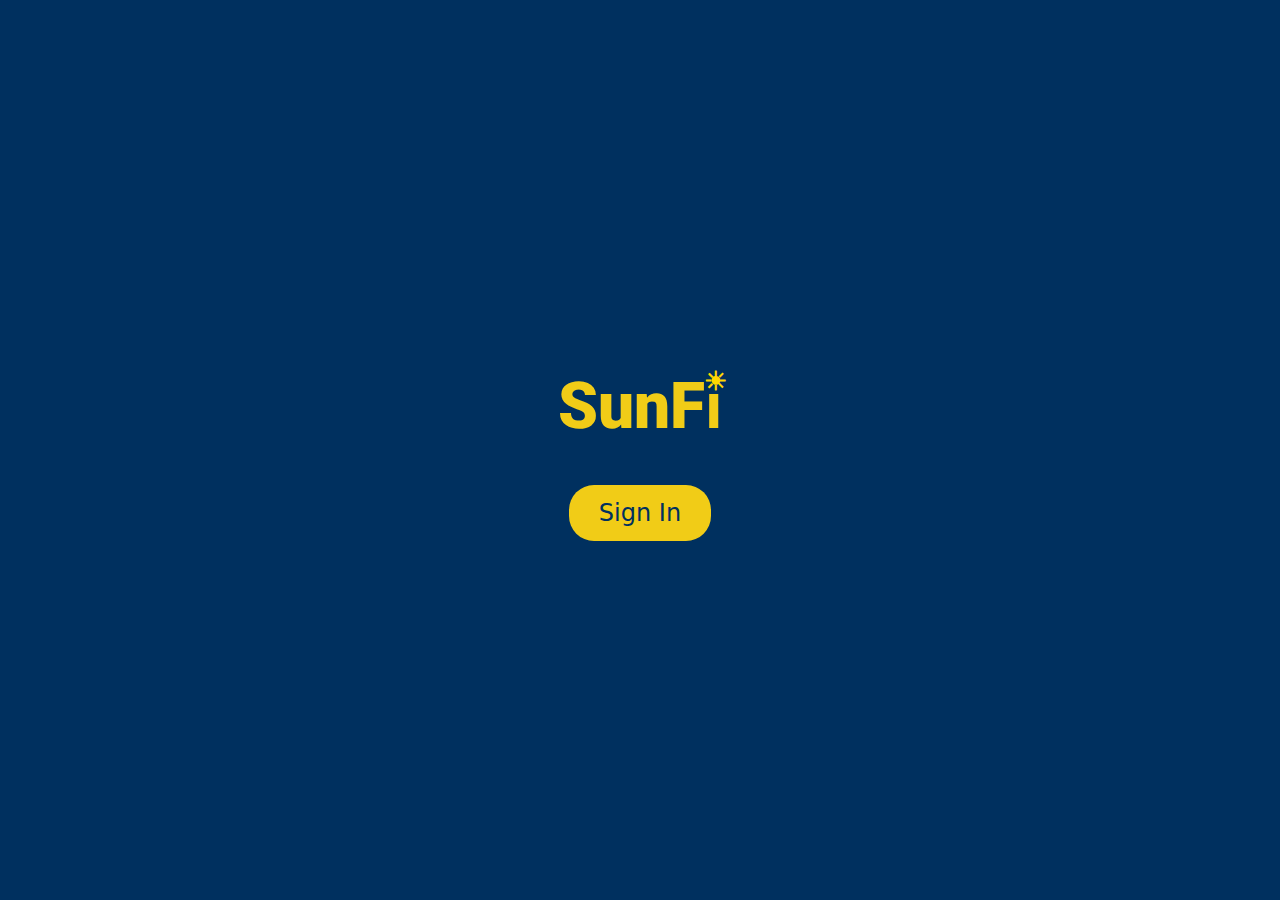
==== commit fa0d9613: "Landing page UI modifications" ====
--- a/Impact/Impact/index.html
+++ b/Impact/Impact/index.html
@@ -6,7 +6,7 @@
   <title>SunFi. - Sign In</title>
   <!-- Bootstrap CSS -->
   <link href="https://cdn.jsdelivr.net/npm/bootstrap@5.3.0-alpha1/dist/css/bootstrap.min.css" rel="stylesheet">
-  <!-- Custom CSS -->
+  <!-- Custom CSS & Fonts -->
   <link href="https://fonts.googleapis.com" rel="preconnect">
   <link href="https://fonts.gstatic.com" rel="preconnect" crossorigin>
   <link href="https://fonts.googleapis.com/css2?family=Roboto:ital,wght@0,100;0,300;0,400;0,500;0,700;0,900;1,100;1,300;1,400;1,500;1,700;1,900&family=Montserrat:ital,wght@0,100;0,200;0,300;0,400;0,500;0,600;0,700;0,800;0,900;1,100;1,200;1,300;1,400;1,500;1,600;1,700;1,800;1,900&family=Poppins:ital,wght@0,100;0,200;0,300;0,400;0,500;0,600;0,700;0,800;0,900;1,100;1,200;1,300;1,400;1,500;1,600;1,700;1,800;1,900&display=swap" rel="stylesheet">
@@ -26,10 +26,24 @@
     /* Styling for the SunFi title */
     .title {
       font-size: 4rem;
-      font-family: Roboto;
+      font-family: Roboto, sans-serif;
       font-weight: bold;
       color: #f1cc17;
       margin-bottom: 30px;
+    }
+
+    /* Use the dotless "i" and overlay the sun emoji */
+    .sun-dot {
+      position: relative;
+      display: inline-block;
+    }
+    .sun-dot::after {
+      content: '☀';
+      position: absolute;
+      top: 0.1em;  /* Adjust vertical placement */
+      left: -0.05em; /* Adjust horizontal placement */
+      font-size: 0.4em;  /* Adjust emoji size */
+      color: gold;
     }
 
     /* Styling for the Sign In button */
@@ -43,15 +57,14 @@
       cursor: pointer;
       transition: background-color 0.3s ease;
     }
-
     .btn-signin:hover {
-      background-color: #00305f;
+      background-color: #011111;
     }
 
     /* Modal Styles */
     .modal-header {
       background-color: #f1cc17;
-      color: #00305f;
+      color: #011111;
     }
     .modal-body {
       padding: 30px;
@@ -62,7 +75,8 @@
 
   <!-- Main container for the SunFi page -->
   <div class="main-container">
-    <div class="title"><strong>Sun</strong>Fi.</div>
+    <!-- Title with the sun emoji replacing the dot on the i -->
+    <div class="title"><strong>SunF</strong><span class="sun-dot">ı</span></div>
     <!-- Sign In button that triggers the modal -->
     <button class="btn-signin" data-bs-toggle="modal" data-bs-target="#signinModal">Sign In</button>
   </div>
@@ -96,4 +110,4 @@
   <script src="https://cdn.jsdelivr.net/npm/bootstrap@5.3.0-alpha1/dist/js/bootstrap.bundle.min.js"></script>
 
 </body>
-</html>+</html>
